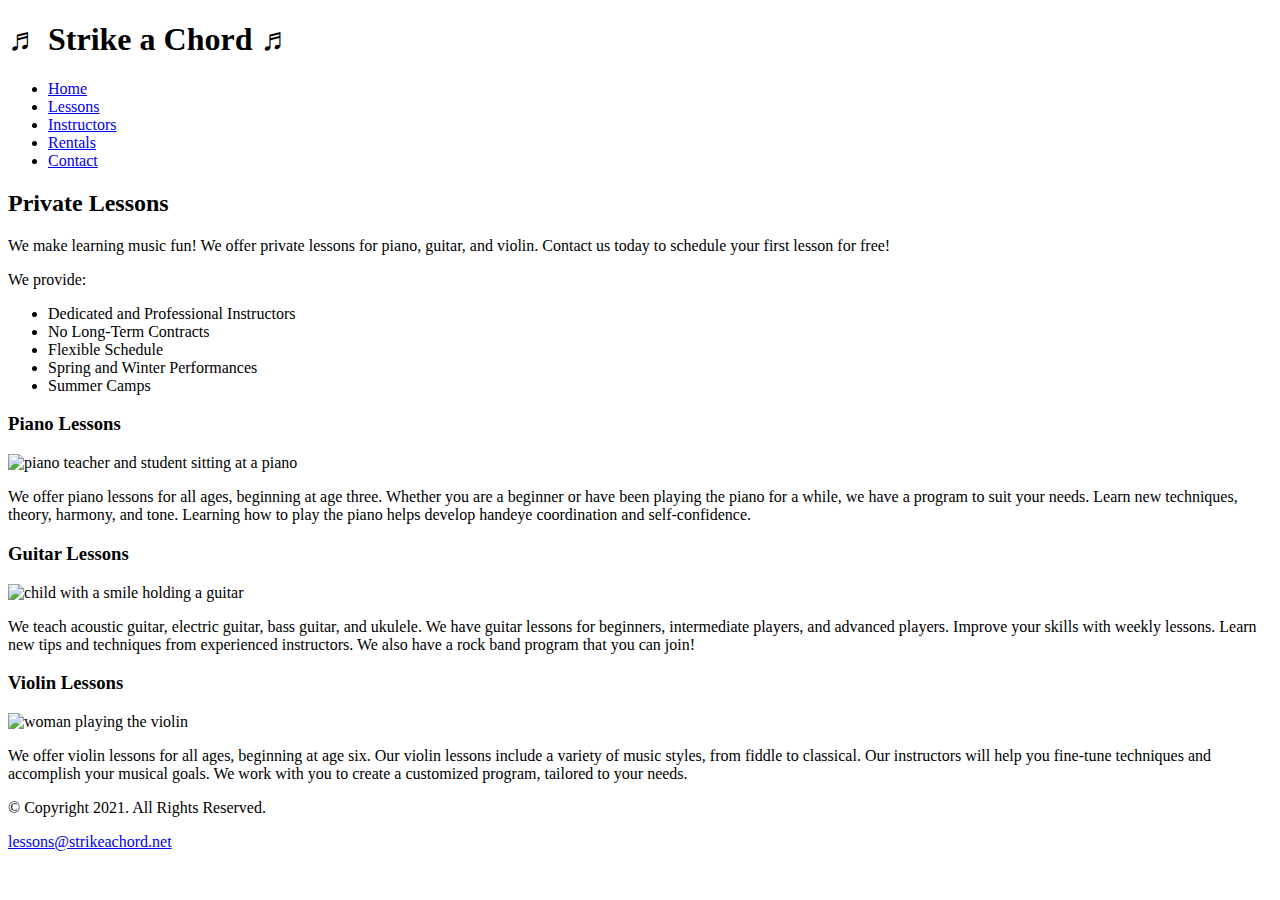
==== music/lessons.html @ cc81105a "lab done" ====
<!-- Write your code here -->
<!DOCTYPE html>
<!--
Student Name:Jonathanb Ashby
File Name: lessons.html
Date: 9/1/2022
--> 
<html lang="en">
  <head>
    <title>Strike a Chord: Lessons</title>
    <meta charset="utf-8">
    <meta name="viewport" content="width=device-width, initial-scale=1.0"> 
    <link rel="stylesheet" href="css/styles.css"> 
    <link rel="preconnect" href="https://fonts.googleapis.com">
    <link rel="preconnect" href="https://fonts.gstatic.com" crossorigin>
    <link href="https://fonts.googleapis.com/css2?family=DM+Serif+Display:ital@0;1&display=swap" rel="stylesheet">
    <link href="https://fonts.googleapis.com/css2?family=Roboto&display=swap" rel="stylesheet">
  </head>
  <body>
    <header>
      <h1><span class="tab-desk">&#9836;</span> Strike a Chord  <span class="tab-desk">&#9836;</span></h1>
    </header>

    <nav>
      <ul>
        <li><a href="index.html">Home</a></li> 
        <li><a href="lessons.html">Lessons</a></li>
        <li><a href="instructors.html">Instructors</a></li>
        <li><a href="rentals.html">Rentals</a></li>
        <li><a href="contact.html">Contact</a></li>
      </ul> 
    </nav>
    <!-- Use the main area to add the main content to the webpage -->
    <main>
      <section id="info">
        <h2>Private Lessons</h2>
        <p>We make learning music fun! We offer private lessons for piano, guitar, and violin. Contact us today to schedule your first lesson  for free! </p>
        <p>We provide:</p>
        <ul>
          <li>Dedicated and Professional Instructors</li>
          <li>No Long-Term Contracts</li>
          <li>Flexible Schedule</li>
          <li>Spring and Winter Performances</li>
          <li>Summer Camps</li>
        </ul>
      </section>
      <section id="piano">
        <h3>Piano Lessons</h3>
        <img src="images/piano-lesson.jpg" alt="piano teacher and student sitting at a piano" class="round">
        <p>We offer piano lessons for all ages, beginning at age three. Whether you are a beginner or have been playing the piano for a while, we have a program to suit your needs. Learn new techniques, theory, harmony, and tone. Learning how to play the piano helps develop handeye coordination and self-confidence.</p>
      </section>
      <section id="guitar">
        <h3>Guitar Lessons</h3>
        <img src="images/child-guitar.jpg" alt="child with a smile holding a guitar"class="round">
        <p>We teach acoustic guitar, electric guitar, bass guitar, and ukulele. We have guitar lessons for beginners, intermediate players, and advanced players. Improve your skills with weekly lessons. Learn new tips and techniques from experienced instructors. We also have a rock band program that you can join!</p>
      </section>
      <section id="violin">
        <h3>Violin Lessons</h3>
        <img src="images/woman-violin.jpg" alt="woman playing the violin"class="round">
        <p>We offer violin lessons for all ages, beginning at age six. Our violin lessons include a variety of music styles, from fiddle to classical. Our instructors will help you fine-tune techniques and accomplish your musical goals. We work with you to create a customized program, tailored to your needs.</p>
      </section>
    </main>

    <footer>
      <p>&copy; Copyright 2021. All Rights Reserved.</p>
      <p><a href="mailto:lessons@strikeachord.net"> lessons@strikeachord.net</a></p>
    </footer>
  </body>
</html>
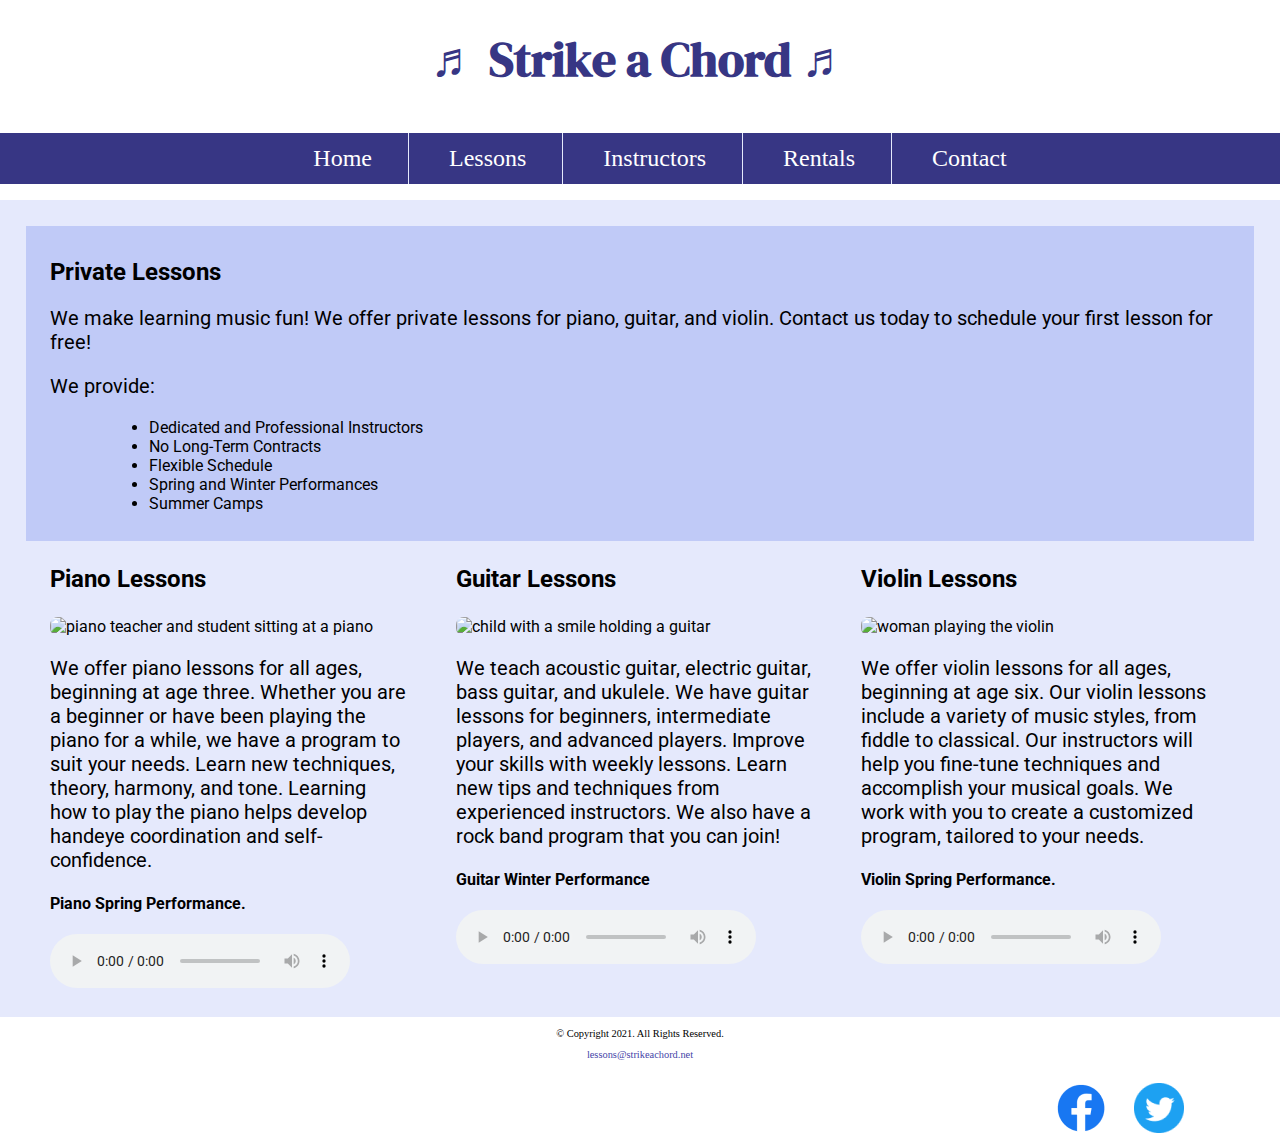
==== commit 820902d5: "Lab 11 completed" ====
--- a/music/lessons.html
+++ b/music/lessons.html
@@ -7,14 +7,22 @@
 --> 
 <html lang="en">
   <head>
-    <title>Strike a Chord: Lessons</title>
+    <title>Piano, Guitar, Violin Lessons | Strike a Chord</title>
     <meta charset="utf-8">
+    <meta name="description" content="We provide music lessons for piano, guitar, electric guitar, bass guitar, ukelele, and the violin. Your first two lessons are free.">
+    
     <meta name="viewport" content="width=device-width, initial-scale=1.0"> 
     <link rel="stylesheet" href="css/styles.css"> 
     <link rel="preconnect" href="https://fonts.googleapis.com">
     <link rel="preconnect" href="https://fonts.gstatic.com" crossorigin>
     <link href="https://fonts.googleapis.com/css2?family=DM+Serif+Display:ital@0;1&display=swap" rel="stylesheet">
     <link href="https://fonts.googleapis.com/css2?family=Roboto&display=swap" rel="stylesheet">
+    <!-- icons -->
+    <link rel="shortcut icon" href="images/favicon.ico">
+    <link rel="icon" type="image/png" sizes="32x32" href="images/favicon-32.png">
+    <link rel="apple-touch-icon" sizes="180x180" href="images/apple-touch-icon.png">
+    <link rel="icon" sizes="192x192" href="images/android-chrome-192.png">
+
   </head>
   <body>
     <header>
@@ -48,22 +56,46 @@
         <h3>Piano Lessons</h3>
         <img src="images/piano-lesson.jpg" alt="piano teacher and student sitting at a piano" class="round">
         <p>We offer piano lessons for all ages, beginning at age three. Whether you are a beginner or have been playing the piano for a while, we have a program to suit your needs. Learn new techniques, theory, harmony, and tone. Learning how to play the piano helps develop handeye coordination and self-confidence.</p>
+        <h4>Piano Spring Performance.</h4>
+        <audio controls>
+          <source src="media/piano.mp3" type="audio/mp3">
+          <source src="media/piano.ogg" type="audio/ogg">
+          <p>Your browser does not support the audio tag.</p>
+        </audio>
       </section>
       <section id="guitar">
         <h3>Guitar Lessons</h3>
         <img src="images/child-guitar.jpg" alt="child with a smile holding a guitar"class="round">
         <p>We teach acoustic guitar, electric guitar, bass guitar, and ukulele. We have guitar lessons for beginners, intermediate players, and advanced players. Improve your skills with weekly lessons. Learn new tips and techniques from experienced instructors. We also have a rock band program that you can join!</p>
+        <h4>Guitar Winter Performance</h4>
+        <audio controls>
+          <source src="media/guitar.mp3" type="audio/mp3">
+          <source src="media/guitar.ogg" type="audio/ogg">
+          <p>Your browser does not support the audio tag.</p>
+        </audio>
       </section>
       <section id="violin">
         <h3>Violin Lessons</h3>
         <img src="images/woman-violin.jpg" alt="woman playing the violin"class="round">
         <p>We offer violin lessons for all ages, beginning at age six. Our violin lessons include a variety of music styles, from fiddle to classical. Our instructors will help you fine-tune techniques and accomplish your musical goals. We work with you to create a customized program, tailored to your needs.</p>
+        <h4>Violin Spring Performance.</h4>
+        <audio controls>
+          <source src="media/violin.mp3" type="audio/mp3">
+          <source src="media/violin.ogg" type="audio/ogg">
+          <p>Your browser does not support the audio tag.</p>
+        </audio>
       </section>
     </main>
 
     <footer>
-      <p>&copy; Copyright 2021. All Rights Reserved.</p>
-      <p><a href="mailto:lessons@strikeachord.net"> lessons@strikeachord.net</a></p>
+      <div class="copyright">
+        <p>&copy; Copyright 2021. All Rights Reserved.</p>
+        <p><a href="mailto:lessons@strikeachord.net"> lessons@strikeachord.net</a></p>
+      </div>
+      <div class="social">
+        <a href="https://www.facebook.com"><img src="images/facebook-logo.png" alt="Facebook logo"></a>
+        <a href="httph://www.twitter.com"><img src="images/twitter-logo.png" alt="Twitter logo"></a>
+      </div>
     </footer>
   </body>
 </html>
--- a/music/css/styles.css
+++ b/music/css/styles.css
@@ -0,0 +1,325 @@
+/*  
+Author: Jonathan Ashby 
+File Name: styles.css
+Date: 9/3/2022
+*/
+* {  
+        box-sizing: border-box; 
+     }
+/* CSS Reset */
+body, header, nav, main, footer, img, h1, ul section, aside, figure, figcaption{
+    margin: 0;
+    padding: 0;
+    border: 0;
+}
+
+/* Style rule for images */
+img {
+    max-width: 100%;
+    display: block;
+}
+/* Style rules for mobile viewport. */
+aside {
+    text-align: center;
+    font-size: 1.5em;
+    font-weight: bold;
+    color: #373684;
+    text-shadow: 3px 3px 10px #8280cb;
+}
+figure {
+    position: relative;
+    max-width: 275px;
+    margin: 2% auto;
+    border: 8px solid #373684;
+}
+figcaption {
+   position: absolute;
+   bottom: 0;
+   background: rgba(55, 54, 132, 0.7);
+   color: #fff;
+   width: 100%;
+   padding: 5% 0;
+   text-align: center;
+   font-family: Verdana, Arial, sans-serif;
+   font-size: 1.5em;
+   font-weight: bold;
+}
+/* Hide Tab-desk class */
+.tab-desk {
+    display: none;
+}
+/* Style rules for header content */
+header {
+    text-align: center;
+    font-size: 1.5em;
+    color: #373684;
+}
+ 
+header h1 {
+    font-family: 'DM Serif Display', serif;
+}
+
+/* Style rules for navigation area */
+nav {
+    background-color: #373684;
+}
+ 
+nav ul {
+    list-style-type: none;
+    text-align: center;
+}
+ 
+nav li {
+    display: inline-block;
+    font-size: 2em;
+    display: block;
+    border-top: 1px solid #e5e9fc;
+}
+ 
+nav li a {
+    display: block;
+    color: #fff;
+    text-align: center;
+    padding: 0.5em 1em;
+    text-decoration: none;.
+}
+/* Style rules for main content */
+main {
+    padding: 2%;
+    background-color: #e5e9fc;
+    overflow: auto;
+    font-family: 'Roboto', sans-serif;
+}
+ 
+main p {
+    font-size: 1.25em;
+}
+ 
+.action {
+    font-size: 1.25em;
+    color: #373684; 
+    font-weight: bold;
+}
+
+/* Style rules for lessons content */
+#piano, #guitar, #violin {
+     margin: 0 2%;
+}
+ 
+#info {
+    clear: left;
+    background-color: #c0caf7;
+    padding: 1% 2%;
+}
+#info ul {
+  margin-left: 10%;
+}
+.round {
+  border-radius: 8px;
+}
+
+/* Style rules for contact content */
+#contact, #rental h2, #form h2 {
+    text-align: center;
+}
+
+.email-link {
+    color: #4645a8;
+    text-decoration: none;
+    font-weight: bold;
+}
+.tel-link {
+    background-color: #373684;
+        padding: 2%;
+        margin: 0 auto;
+        width: 80%;
+        text-align: center;
+        border-radius: 5px;
+} 
+.tel-link a {
+    color: #fff;
+        text-decoration: none;
+        font-size: 1.5em;
+        display: block;
+}
+ 
+.map {
+    border: 5px solid #373684;
+    width: 95%;
+    height: 50%;
+}
+/* Style rules for table elements */
+table {
+    border: 1px solid #373684;
+    border-collapse: collapse;
+    margin: 0 auto;
+    width: 100%;
+}
+ 
+caption {
+    font-size: 1.5em;
+    font-weight: bold; 
+    padding: 1%;
+}
+ 
+th, td {
+    border: 1px solid #373684;
+    padding: 2%; 
+}
+ 
+th {
+    background-color: #373684;
+    color: #fff;
+    font-size: 1.15em;
+}
+ 
+tr:nth-child(odd) {
+    background-color: #b7b7e1;  
+}
+/* Style rules for form elements */
+fieldset, input {
+  margin-bottom: 2%;
+}
+fieldset legend {
+  font-weight: bold;
+  font-size: 1.25em;
+}
+label{
+  display: block;
+  padding-top: 3%;
+}
+form #submit  {
+  margin: 0 auto;
+  display: block;
+  padding: 3%;
+  background-color: #b7b7e1;
+  font-size: 1em;
+}
+/* Style rules for footer content */
+footer {
+    text-align: center;
+    font-size: 0.65em;
+    clear: left;  
+}
+ 
+footer a {
+    color: #4645a8;
+    text-decoration: none;
+}
+.social img {
+    display: inline-block;
+    padding: 4%; }
+/* Media Query for Tablet Viewport */
+
+@media screen and (min-width: 550px), print {
+  /* Tablet Viewport: Show tab-desk class, hide mobile class */  
+  .tab-desk {
+    display: block;
+  } 
+  .mobile {
+    display: none;  
+  } 
+ 
+  /* Tablet Viewport: Style rule for header content */     
+  span.tab-desk {
+    display: inline;
+  }
+  /* Tablet Viewport: Style rules for nav area */
+  nav li {
+    border-top: none;
+    display: inline-block;
+    font-size: 1.5em;
+    border-right: 1px solid #e5e9fc;
+  }
+  nav li:last-child {
+    border-right: none;
+  }
+  nav li a {
+    padding: 0.25em 0.5em;
+  }
+  /* Tablet Viewport: Style rule for map. */
+  .map {
+    width: 500px;
+    height: 450px;
+  }
+  /* Tablet Viewport: Style rule for form element */
+  form {
+    width: 70%;
+    margin: 0 auto;
+  };
+  /* Tablet Viewport: Style rules for footer area */ 
+.copyright {
+    float: left;  width: 65%; 
+}
+ 
+.social {
+    float: right;
+        width: 25%; 
+}
+  .grid {
+    display: grid;
+    grid-template-columns: auto auto;
+    grid-gap: 20px 20px;
+  }
+  aside {
+    grid-column: 1/span 2;
+  }
+}
+/* Media Query for Desktop Viewport */
+@media screen and (min-width: 769px) {
+  /* Desktop Viewport: Style rule for header. */
+  header {
+    padding: 2%;
+  }
+  /* Desktop Viewport: Style rules for nav area. */
+  nav li a {
+    padding: 0.5em 1.5em;
+  }
+  nav li a:hover {
+    color: #373684;
+    background-color: #e5e9fc;
+  }
+  /*Desktop Viewport: Style rules for main content*/
+  #info ul {
+    margin-left: 5%;
+  }
+  main h3 {
+    font-size: 1.5em;
+  }
+  #piano,#guitar,#violin {
+    width: 29%;
+    float: left;
+    margin: 0 2%;
+  }
+  .grid {
+    grid-template-columns: auto auto auto auto;
+  }
+  figcaption  {
+    font-size: 1em;
+  }
+  aside {
+    grid-column: 1/span 4;
+  }
+  /* Desktop Viewport: Style rules for table element.*/
+  table {
+    width: 70%;
+  }
+  /* Desktop Viewport: Style rules for form elements*/
+  .form-grid  {
+    display: grid;
+    grid-template-columns: auto auto;
+    gap: 20px;
+    
+  }
+  .btn  {
+    grid-column: 1/ span 2;
+  }
+}
+
+/* Media Query for Print*/
+@media print {
+  body {
+    background-color: #fff;
+    color: #000;
+  }
+}
